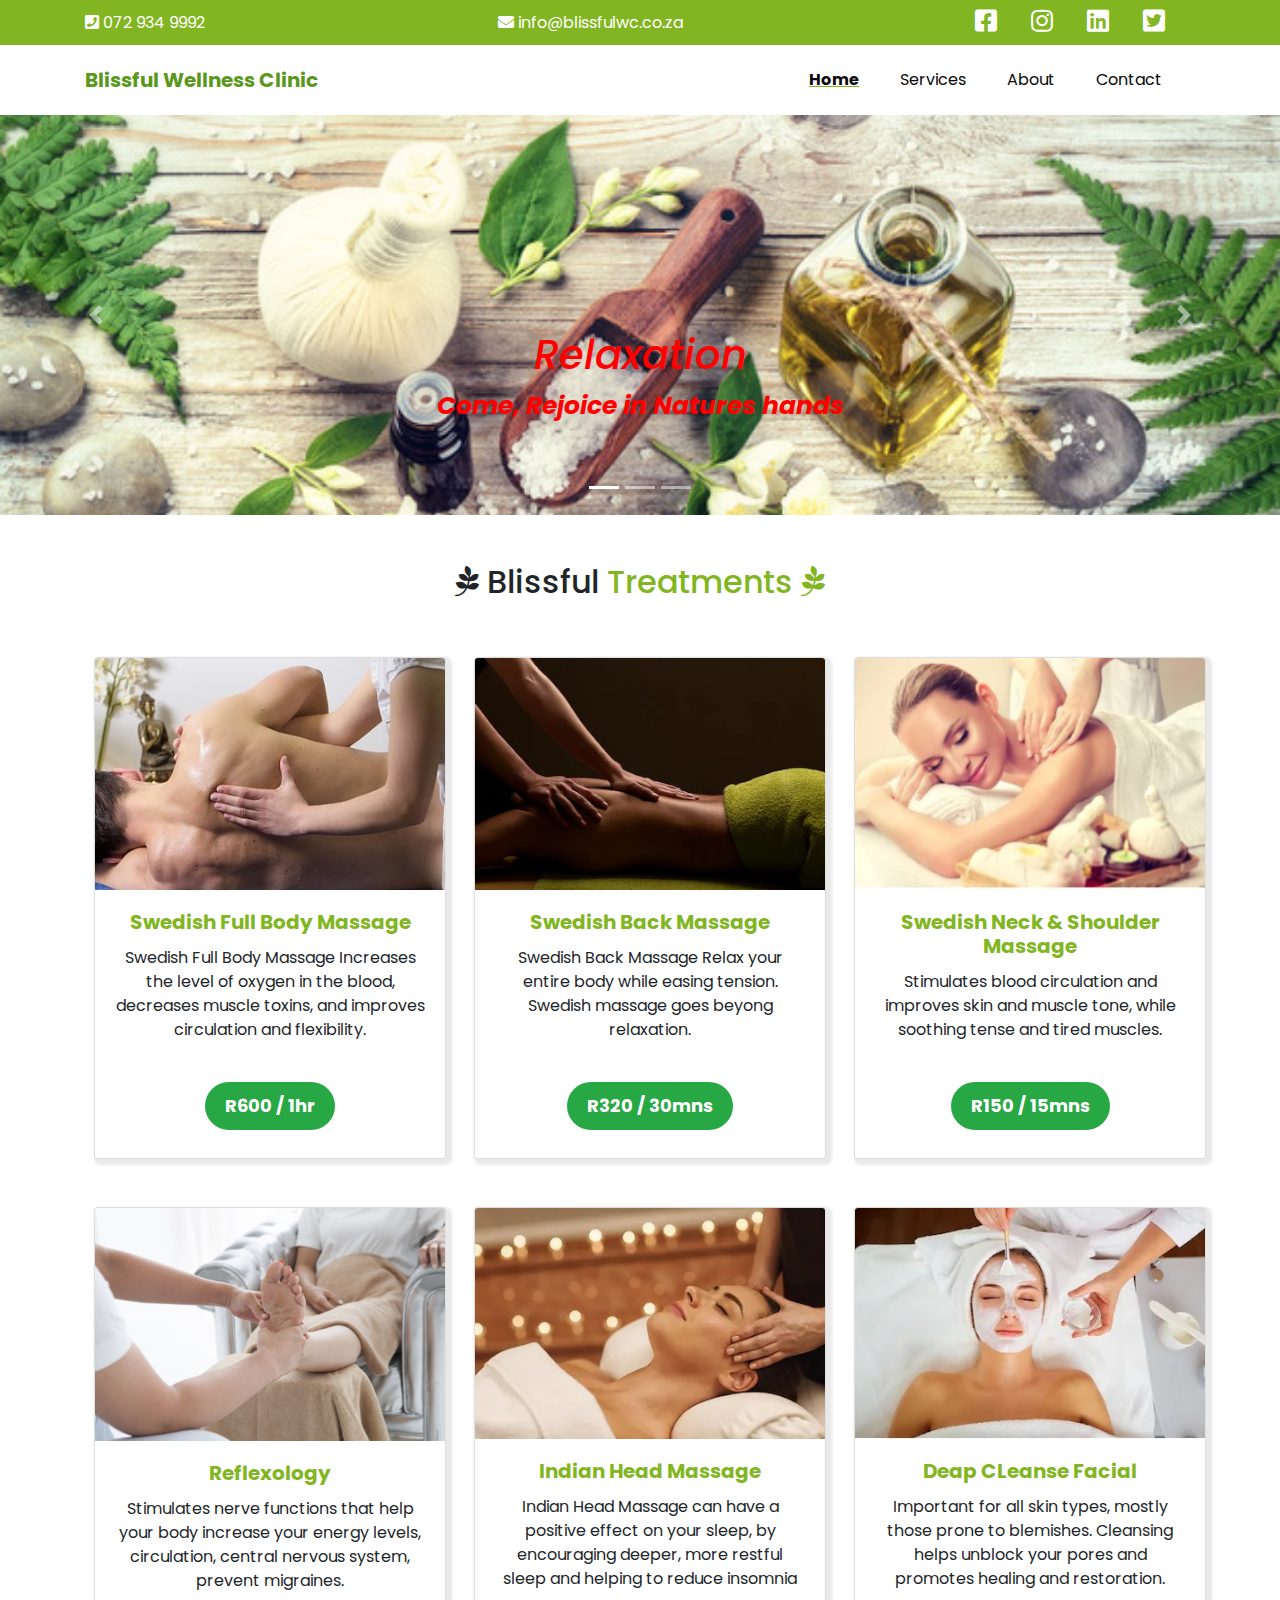
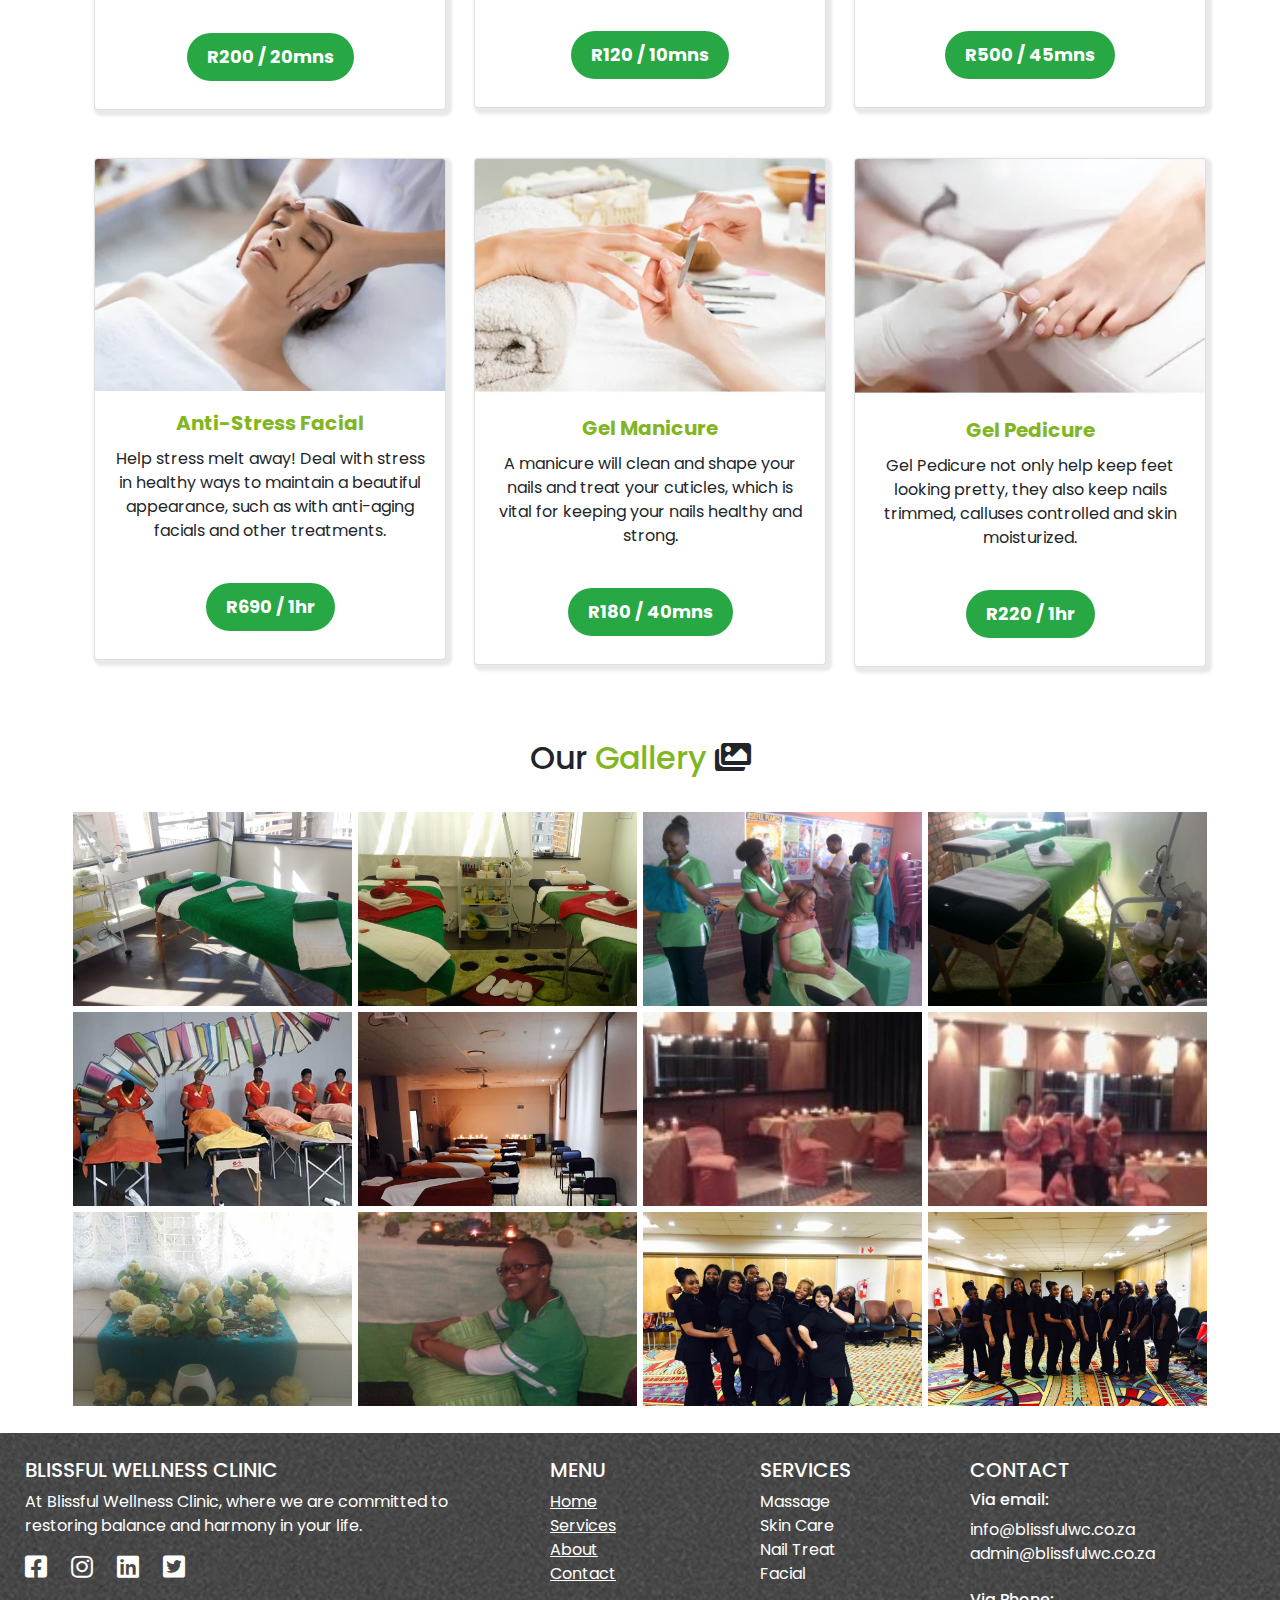
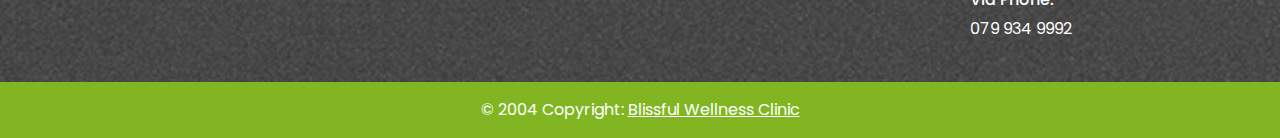
==== index.html @ 954050c9 "first commit" ====
<!doctype html>
<html lang="en">

<head>
    <meta charset="utf-8">
    <meta name="viewport" content="width=device-width, initial-scale=1, shrink-to-fit=no">
    <title>Blissful Wellness Clinic</title>

    <!-- Bootstrap core CSS -->
    <link href="css/bootstrap.min.css" rel="stylesheet">
    <link href="https://fonts.googleapis.com/css?family=Poppins" rel="stylesheet">
    <link rel="stylesheet" href="https://use.fontawesome.com/releases/v5.8.1/css/all.css">
    <link rel="stylesheet" href="/css/style.css">
</head>

<body>
    <div class="navbar navbar-expand-md top-navbar">
        <div class="container">
            <span><i class="fas fa-phone-square"></i> 072 934 9992</span>
            <span class="mx-auto"><i class="fas fa-envelope"></i> info@blissfulwc.co.za</span>
            <div class="top-nav">
                <span><a href="https://www.facebook.com/nomfundo.macuphe" target="_blank"><i
                            class="fab fa-facebook-square icon-large"></i></a></span>
                <span><a href="https://www.instagram.com/blissful_wellness_clinic/" target="_blank"><i
                            class="fab fa-instagram"></i></a></span>
                <span><a href="https://www.linkedin.com/in/nomfundo-macuphe-20117246/" target="_blank"><i
                            class="fab fa-linkedin"></i></a></span>
                <span><a href=""><i class="fab fa-twitter-square" target="_blank"></a></i></span>
            </div>
        </div>
    </div>
    <nav class="navbar navbar-expand-md">

        <div class="container">
            <a class="navbar-brand" href="index.html">Blissful Wellness Clinic</a>
            <button class="navbar-toggler" type="button" data-toggle="collapse" data-target="#navbar"
                aria-controls="navbarsExampleDefault" aria-expanded="false" aria-label="Toggle navigation">
                <span class="navbar-toggler-icon"></span>
            </button>

            <div class="collapse navbar-collapse" id="navbar">
                <ul class="navbar-nav ml-auto">
                    <li class="nav-item active">
                        <a class="nav-link" href="index.html">Home <span class="sr-only">(current)</span></a>
                    </li>
                    <li class="nav-item">
                        <a class="nav-link" href="services.html">Services</a>
                    </li>
                    <li class="nav-item">
                        <a class="nav-link" href="/about.html">About</a>
                    </li>
                    <li class="nav-item">
                        <a class="nav-link" href="contact.html">Contact</a>
                    </li>
                </ul>
            </div>
        </div>
    </nav>

    <!-- Slide Images -->
    <div class="carousel slide" id="carouselSlide" data-ride="carousel">
        <!-- Indicators -->
        <ul class="carousel-indicators">
            <li data-target="#carouselSlide" data-slide-to="0" class="active"></li>
            <li data-target="#carouselSlide" data-slide-to="1"></li>
            <li data-target="#carouselSlide" data-slide-to="2"></li>
        </ul>
        <div class="carousel-inner">
            <div class="carousel-item active">
                <img class="d-block w-100" src="img/slide/with-salt.jpg" alt="">
                <div class="carousel-caption">
                    <h1>Relaxation</h1>
                    <p>Come, Rejoice in Natures hands</p>
                </div>
            </div>
            <div class="carousel-item">
                <img class="d-block w-100" src="img/slide/candles.jpg" alt="">
                <div class="carousel-caption">
                    <h1>Relaxation</h1>
                    <p>Come, Rejoice in Natures hands</p>
                </div>
            </div>
            <div class="carousel-item">
                <img class="d-block w-100" src="img/slide/products.jpg" alt="">
                <div class="carousel-caption">
                    <h1>Relaxation</h1>
                    <p>Come, Rejoice in Natures hands</p>
                </div>
            </div>
            <div class="carousel-item">
                <img class="d-block w-100" src="img/slide/green-candles.jpg" alt="">
                <div class="carousel-caption">
                    <h1>Relaxation</h1>
                    <p>Come, Rejoice in Natures hands</p>
                </div>
            </div>
            <a class="carousel-control-prev" href="#carouselSlide" role="button" data-slide="prev">
                <span class="carousel-control-prev-icon" aria-hidden="true"></span>
                <span class="sr-only">Previous</span>
            </a>
            <a class="carousel-control-next" href="#carouselSlide" role="button" data-slide="next">
                <span class="carousel-control-next-icon" aria-hidden="true"></span>
                <span class="sr-only">Next</span>
            </a>
        </div>
    </div>

    <!-- Treatments Section -->
    <section id="services-section" class="treatments py-5">
        <div class="container">
            <div class="row">
                <div class="col-md-12 text-center">
                    <h2><i class="fab fa-pagelines"></i> Blissful <span class="treats-span">Treatments <i
                                class="fab fa-pagelines"></i></span></h2>
                    <br>
                </div>
                <div class="col-md-4 p-4">
                    <div class="card" style="width: 22rem;">
                        <img class="card-img-top" src="img/full-body.jpg" alt="Card image cap">
                        <div class="card-body">
                            <h5 class="card-title font-weight-bold text-center">Swedish Full Body Massage</h5>
                            <p class="card-text text-center">Swedish Full Body Massage Increases the level of oxygen in
                                the blood, decreases
                                muscle toxins, and improves circulation and flexibility.</p>
                            </br>
                            <div class="text-center">
                                <h4><span class="badge badge-pill badge-success">R600 / 1hr</span></h4>
                            </div>
                        </div>
                    </div>
                </div>
                <div class="col-md-4 p-4">
                    <div class="card" style="width: 22rem;">
                        <img class="card-img-top" src="img/back-massage.jpg" alt="Card image cap">
                        <div class="card-body">
                            <h5 class="card-title font-weight-bold text-center">Swedish Back Massage</h5>
                            <p class="card-text text-center">Swedish Back Massage Relax your entire body while easing
                                tension. Swedish
                                massage goes beyong relaxation.</p>
                            </br>
                            <div class="text-center">
                                <h4><span class="badge badge-pill badge-success">R320 / 30mns</span></h4>
                            </div>
                        </div>
                    </div>
                </div>
                <div class="col-md-4 p-4">
                    <div class="card" style="width: 22rem;">
                        <img class="card-img-top" src="img/neck&shoulder.jpg" alt="Card image cap">
                        <div class="card-body">
                            <h5 class="card-title font-weight-bold text-center">Swedish Neck & Shoulder Massage</h5>
                            <p class="card-text text-center">Stimulates blood circulation and improves skin and muscle
                                tone, while soothing tense and tired muscles.
                            </p>
                            </br>
                            <div class="text-center">
                                <h4><span class="badge badge-pill badge-success">R150 / 15mns</span></h4>
                            </div>
                        </div>
                    </div>
                </div>
            </div>
            <div class="row">
                <div class="col-md-4 p-4">
                    <div class="card" style="width: 22rem;">
                        <img class="card-img-top" src="img/reflexology.jpg" alt="Card image cap">
                        <div class="card-body">
                            <h5 class="card-title font-weight-bold text-center">Reflexology</h5>
                            <p class="card-text text-center">Stimulates nerve functions that help your body increase
                                your
                                energy levels, circulation, central nervous system, prevent migraines.
                            </p>
                            </br>
                            <div class="text-center">
                                <h4><span class="badge badge-pill badge-success">R200 / 20mns</span></h4>
                            </div>
                        </div>
                    </div>
                </div>
                <div class="col-md-4 p-4">
                    <div class="card" style="width: 22rem;">
                        <img class="card-img-top" src="img/head-massage.jpg" alt="Card image cap">
                        <div class="card-body">
                            <h5 class="card-title font-weight-bold text-center">Indian Head Massage</h5>
                            <p class="card-text text-center">Indian Head Massage can have a positive effect on your
                                sleep, by encouraging
                                deeper, more restful sleep and helping to reduce insomnia
                            </p>
                            </br>
                            <div class="text-center">
                                <h4><span class="badge badge-pill badge-success">R120 / 10mns</span></h4>
                            </div>
                        </div>
                    </div>
                </div>
                <div class="col-md-4 p-4">
                    <div class="card" style="width: 22rem;">
                        <img class="card-img-top" src="img/facial.jpg" alt="Card image cap">
                        <div class="card-body">
                            <h5 class="card-title font-weight-bold text-center">Deap CLeanse Facial</h5>
                            <p class="card-text text-center">Important for all skin types,
                                mostly those prone to blemishes. Cleansing helps unblock
                                your pores and promotes healing and restoration.
                            </p>
                            </br>
                            <div class="text-center">
                                <h4><span class="badge badge-pill badge-success">R500 / 45mns</span></h4>
                            </div>
                        </div>
                    </div>
                </div>
            </div>
            <div class="row">
                <div class="col-md-4 p-4">
                    <div class="card" style="width: 22rem;">
                        <img class="card-img-top" src="img/anti-stress.jpg" alt="Card image cap">
                        <div class="card-body">
                            <h5 class="card-title font-weight-bold text-center">Anti-Stress Facial</h5>
                            <p class="card-text text-center">Help stress melt away! Deal with stress in healthy ways to
                                maintain a beautiful appearance, such as with anti-aging facials and other treatments.
                            </p>
                            </br>
                            <div class="text-center">
                                <h4><span class="badge badge-pill badge-success">R690 / 1hr</span></h4>
                            </div>
                        </div>
                    </div>
                </div>
                <div class="col-md-4 p-4">
                    <div class="card" style="width: 22rem;">
                        <img class="card-img-top" src="img/manicure.jpg" alt="Card image cap">
                        <div class="card-body">
                            <h5 class="card-title font-weight-bold text-center">Gel Manicure</h5>
                            <p class="card-text text-center">A manicure will clean and shape your nails and treat your
                                cuticles, which is vital for keeping your nails healthy and strong.
                            </p>
                            </br>
                            <div class="text-center">
                                <h4><span class="badge badge-pill badge-success">R180 / 40mns</span></h4>
                            </div>
                        </div>
                    </div>
                </div>
                <div class="col-md-4 p-4">
                    <div class="card" style="width: 22rem;">
                        <img class="card-img-top" src="img/pedicure.jpg" alt="Card image cap">
                        <div class="card-body">
                            <h5 class="card-title font-weight-bold text-center">Gel Pedicure</h5>
                            <p class="card-text text-center">Gel Pedicure not only help keep feet looking pretty, they
                                also keep
                                nails trimmed, calluses controlled and skin moisturized.
                            </p>
                            </br>
                            <div class="text-center">
                                <h4><span class="badge badge-pill badge-success">R220 / 1hr</span></h4>
                            </div>
                        </div>
                    </div>
                </div>
            </div>
        </div>
        </div>
    </section>

    <!-- Gallery Section -->
    <section id="galery-section" class="treatments">
        <div class="container">
            <div class="row tiles">
                <div class="col-md-12 text-center">
                    <h2> Our <span class="treats-span">Gallery</span> <i class="fas fa-images"></i></span></h2>
                    <br>
                </div>
                <div class="image-block col-sm-3"
                    style="background: url(/img/gallery/bliss5.jpeg) no-repeat center top;background-size:cover;">
                    <p> Nature green </p>
                </div>
                <div class="image-block col-sm-3"
                    style="background: url(/img/gallery/bliss8.jpeg) no-repeat center top;background-size:cover;">
                    <p> Our Massage Clinic </p>
                </div>
                <div class="image-block col-sm-3"
                    style="background: url(/img/gallery/bliss12.jpeg) no-repeat center top;background-size:cover;">
                    <p> Therapist at work </p>
                </div>
                <div class="image-block col-sm-3"
                    style="background: url(/img/gallery/bliss14.jpeg) no-repeat center top;background-size:cover;">
                    <p> Come and Rejuvenate </p>
                </div>
            </div>
            <div class="row">
                <div class="image-block col-sm-3"
                    style="background: url(/img/gallery/bliss13.jpeg) no-repeat center top;background-size:cover;">
                    <p> Our professionals at work </p>
                </div>
                <div class="image-block col-sm-3"
                    style="background: url(/img/gallery/bliss19.jpeg) no-repeat center top;background-size:cover;">
                    <p> Our beautiful studio </p>
                </div>
                <div class="image-block col-sm-3"
                    style="background: url(/img/gallery/bliss3.jpg) no-repeat center top;background-size:cover;">
                    <p> Our amazing decors </p>
                </div>
                <div class="image-block col-sm-3"
                    style="background: url(/img/gallery/bliss4.jpg) no-repeat center top;background-size:cover;">
                    <p> Our professionals </p>
                </div>
            </div>
            <div class="row">
                <div class="image-block col-sm-3"
                    style="background: url(/img/gallery/bliss15.jpeg) no-repeat center top;background-size:cover;">
                    <p> Our beautiful decors </p>
                </div>
                <div class="image-block col-sm-3"
                    style="background: url(/img/gallery/bliss11.jpeg) no-repeat center top;background-size:cover;">
                    <p> The boss lady </p>
                </div>
                <div class="image-block col-sm-3"
                    style="background: url(/img/gallery/bliss17.jpeg) no-repeat center top;background-size:cover;">
                    <p> Our amazing therapists </p>
                </div>
                <div class="image-block col-sm-3"
                    style="background: url(/img/gallery/bliss18.jpeg) no-repeat center top;background-size:cover;">
                    <p> Our team </p>
                </div>
            </div>
        </div>
    </section>

    <!-- Footer -->
    <footer class="page-footer font-small blue pt-4">

        <!-- Footer Links -->
        <div class="container-fluid text-center text-md-left">

            <!-- Grid row -->
            <div class="row">

                <!-- Grid column -->
                <div class="col-md-5 mt-md-0 mt-3">

                    <!-- Content -->
                    <h5 class="text-uppercase">Blissful Wellness Clinic</h5>
                    <p>At Blissful Wellness Clinic, where we are committed to restoring balance and harmony in your
                        life.</p>
                    <div class="top-nav">
                        <span><a href="https://www.facebook.com/nomfundo.macuphe" target="_blank"><i
                                    class="fab fa-facebook-square icon-large"></i></a></span>
                        <span><a href="https://www.instagram.com/blissful_wellness_clinic/" target="_blank"><i
                                    class="fab fa-instagram"></i></a></span>
                        <span><a href="https://www.linkedin.com/in/nomfundo-macuphe-20117246/" target="_blank"><i
                                    class="fab fa-linkedin"></i></a></span>
                        <span><a href=""><i class="fab fa-twitter-square" target="_blank"></i></a></span>
                    </div>
                </div>
                <!-- Grid column -->

                <hr class="clearfix w-100 d-md-none pb-3">

                <!-- Grid column -->
                <div class="col-md-2 mb-md-0 mb-3 menu">

                    <!-- Links -->
                    <h5 class="text-uppercase menu">Menu</h5>

                    <ul class="list-unstyled">
                        <li>
                            <a href="index.html">Home</a>
                        </li>
                        <li>
                            <a href="services.html">Services</a>
                        </li>
                        <li>
                            <a href="about.html">About</a>
                        </li>
                        <li>
                            <a href="contact.html">Contact</a>
                        </li>
                    </ul>

                </div>
                <!-- Grid column -->

                <!-- Grid column -->
                <div class="col-md-2 mb-md-0 mb-3">

                    <!-- Links -->
                    <h5 class="text-uppercase">Services</h5>

                    <ul class="list-unstyled">
                        <li>
                            <span href="#!">Massage</span>
                        </li>
                        <li>
                            <span href="#!">Skin Care</span>
                        </li>
                        <li>
                            <span href="#!">Nail Treat</span>
                        </li>
                        <li>
                            <span href="#!">Facial</span>
                        </li>
                    </ul>

                </div>
                <!-- Grid column -->
                <div class="col-md-3 mb-md-0 mb-3">

                    <!-- Links -->
                    <h5 class="text-uppercase">Contact</h5>

                    <ul class="list-unstyled">
                        <li>
                            <h6>Via email:</h6>
                            <span>info@blissfulwc.co.za</span>
                            <span>admin@blissfulwc.co.za</span>
                        </li>
                        <br>
                        <li>
                            <h6>Via Phone:</h6>
                            <span>079 934 9992</span>
                        </li>
                    </ul>

                </div>

            </div>
            <!-- Grid row -->

        </div>
        <!-- Footer Links -->

        <!-- Copyright -->
        <div class="footer-copyright text-center py-3">© 2004 Copyright:
            <a href="http://blissfulwc.co.za"> Blissful Wellness Clinic</a>
        </div>
        <!-- Copyright -->

    </footer>
    <!-- Footer -->

    <script src="https://code.jquery.com/jquery-3.3.1.slim.min.js"></script>
    <script src="js/bootstrap.min.js"></script>
</body>

</html>
---- css/style.css ----
body {
  font-family: "Poppins", sans-serif;
}

.navbar-nav .nav-item a:active {
  color: #59981a;
}

.navbar-nav li {
  padding: 0 25px 0 0;
}

.navbar-nav li a {
  color: rgb(9, 8, 8) !important;
  padding: 15px;
}

.navbar-nav li a:hover, .active {
  color: #81b622 !important;
  font-weight: bold;
  text-decoration: underline;
}

.navbar-brand {
  color: #59981a !important;
  font-weight: bolder !important;
}

.navbar-brand:hover {
  color: #3d550c;
}

.top-navbar {
  background: #81b622 !important;
  color: #fff;
  min-height: 33px !important;
}

.top-navbar .top-nav span {
  padding: 0 30px 0 0;
}

.top-navbar .top-nav span a .fab {
  color: #fff;
}

.navbar-nav li a .active,
.galery-section h2 {
  color: #3d550c;
}

/* Carousel Slide */
.carousel .carousel-inner {
  height: 400px !important;
}

.carousel .carousel-inner .carousel-caption {
  bottom: 150px !important; 
  color: #ff0000;
  font-size: 25px;
  font-weight: bold;
  font-style: oblique;
}

/* Treatments Section */
.treats-span,
.card-title {
  color: #81b622;
  padding: 0;
}

.treatments .card {
  box-shadow: 3px 3px 3px 3px #e9e9e9;
}

.treatments .badge {
  border: 0;
  padding: 15px 20px 15px 20px;
}

/* Gallery */
.image-block {
  border: 3px solid white;
  background-color: black;
  padding: 0px;
  margin: 0px;
  height: 200px;
  text-align: center;
  vertical-align: bottom;
}
.image-block > p {
  width: 100%;
  height: 100%;
  font-weight: normal;
  font-size: 19px;
  padding-top: 150px;
  background-color: rgba(3, 3, 3, 0);
  color: rgba(6, 6, 6, 0);
}
.image-block:hover > p {
  background-color: rgba(3, 3, 3, 0.5);
  color: white;
}

/* Footer */

footer .container-fluid {
  color: #fff;
  background: url("/img/background.jpg") no-repeat center center/cover;
  opacity: 0.8;
  padding: 25px;
}

footer .container-fluid a {
  color: #fff;
}

footer .footer-copyright {
  background-color: #81b622;
  color: #fff;
}

footer .footer-copyright a {
  color: #fff;
  text-decoration: underline;
}
.top-nav .fab {
  font-size: 25px;
}

footer .top-nav .fab {
  padding: 0 20px 0 0;
}

footer .menu ul li a {
  text-decoration: underline;
}

/* Contact US */
section#contact .container-fluid,
section#about .container-fluid,
section#services .container-fluid {
  color: #fff;
  background: url("/img/pages/branch-conifer-green-40896.jpg") no-repeat center
    center/cover;
  opacity: 0.8;
  padding: 25px;
  height: 200px;
}

section#contact .container.contact-details {
  padding-top: 65px;
}

section#contact .container.contact-details span {
  padding: 45px 45px 45px 45px;
}

/* About */
section#about .services-offer img {
  padding: 12px;
  width: 80%;
  height: 80%;
  border-radius: 100%;
}

span.spans {
  color: #3d550c;
}

section.why-blissful .jumbotron {
  background: url(/img/background.jpg) no-repeat center center/cover;
  color: #fff;
  opacity: 0.8;
}

section.our-team .jumbotron {
  /* background:#B2D2A4; */
  /* color: #fff; */
  height: 450px;
}
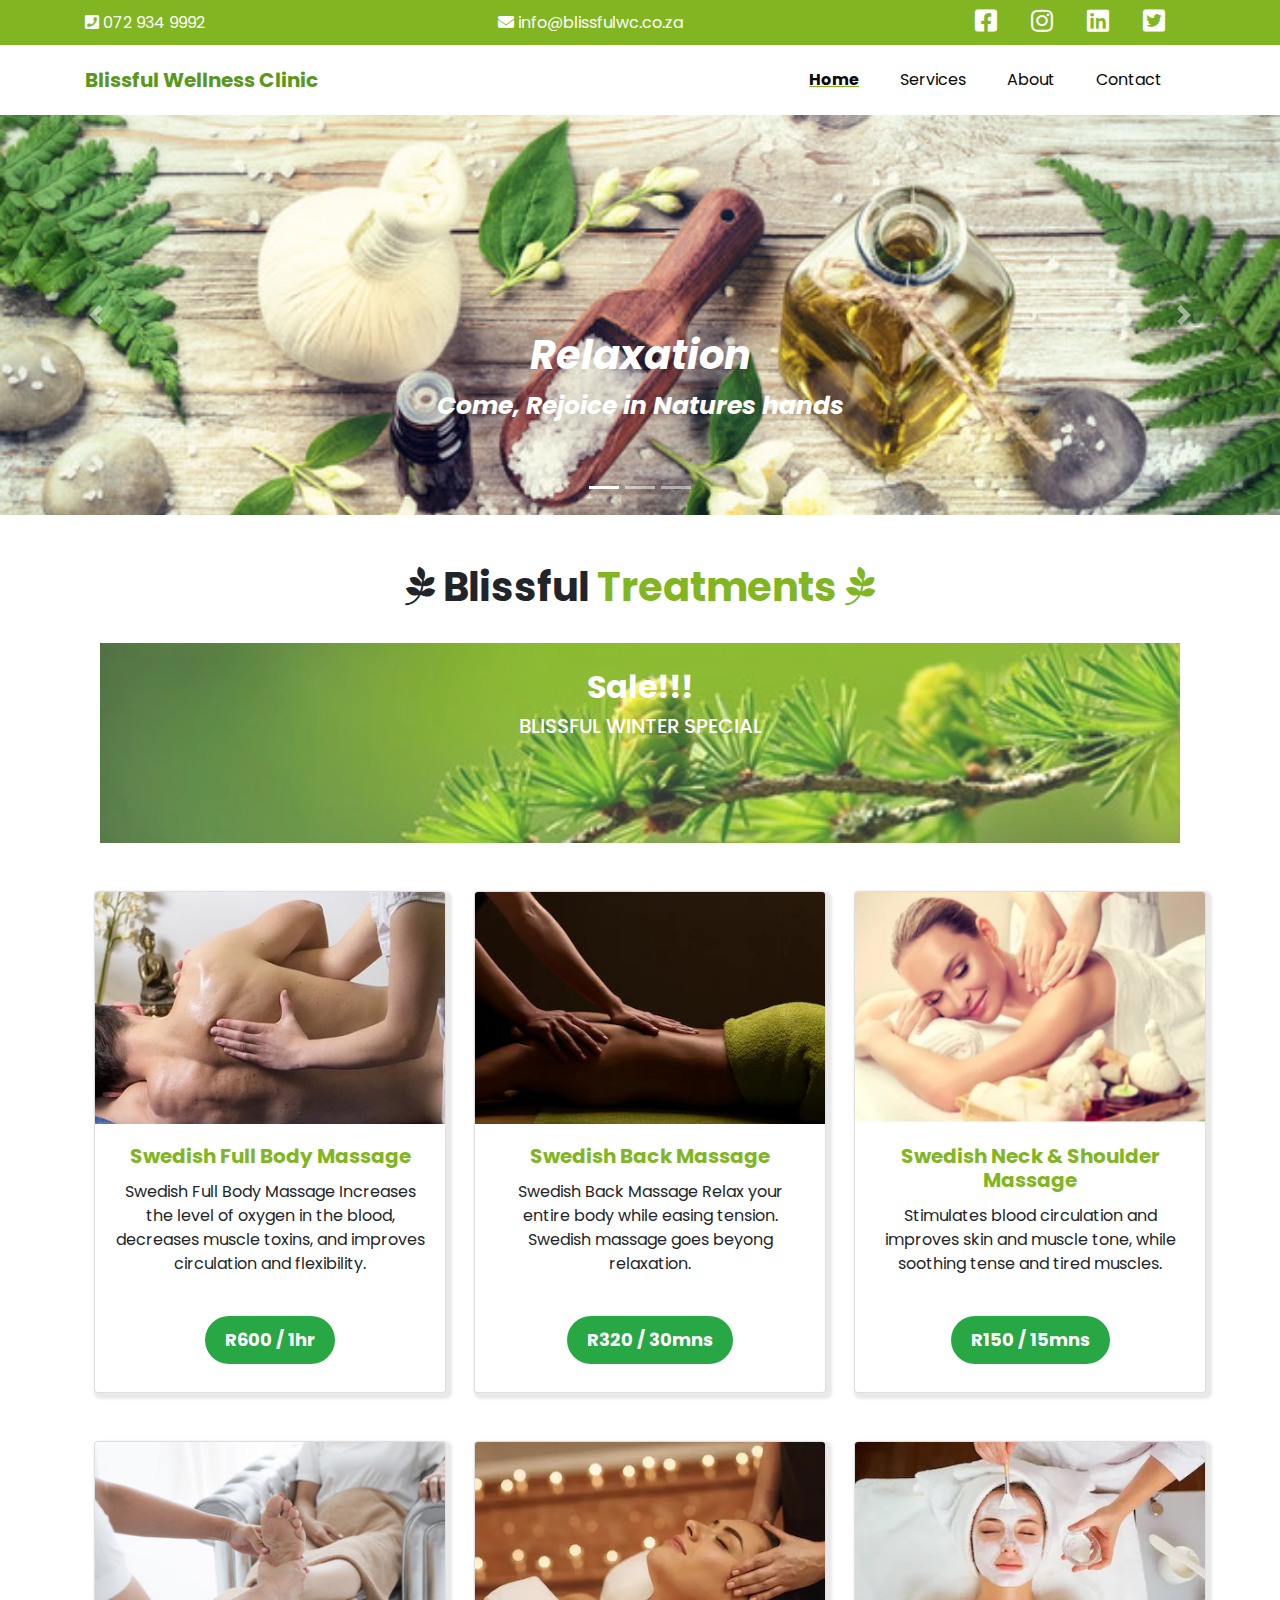
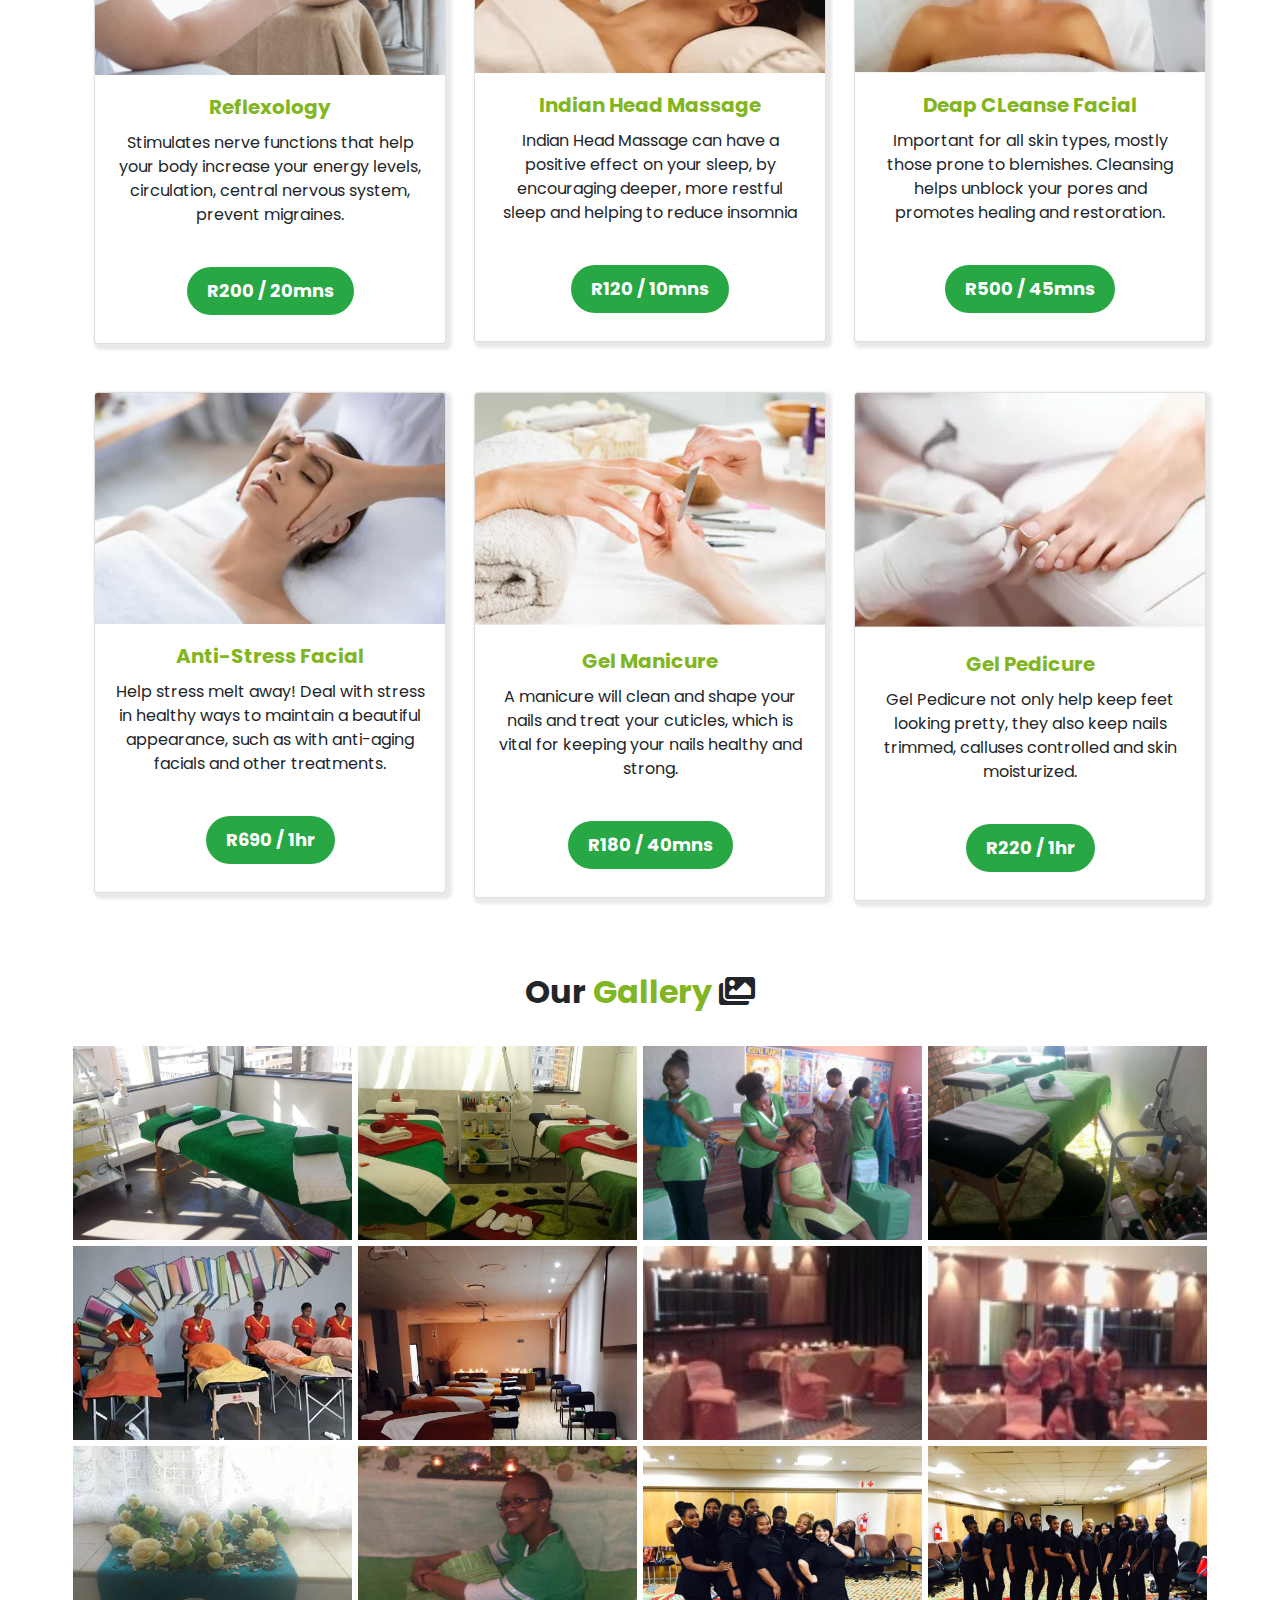
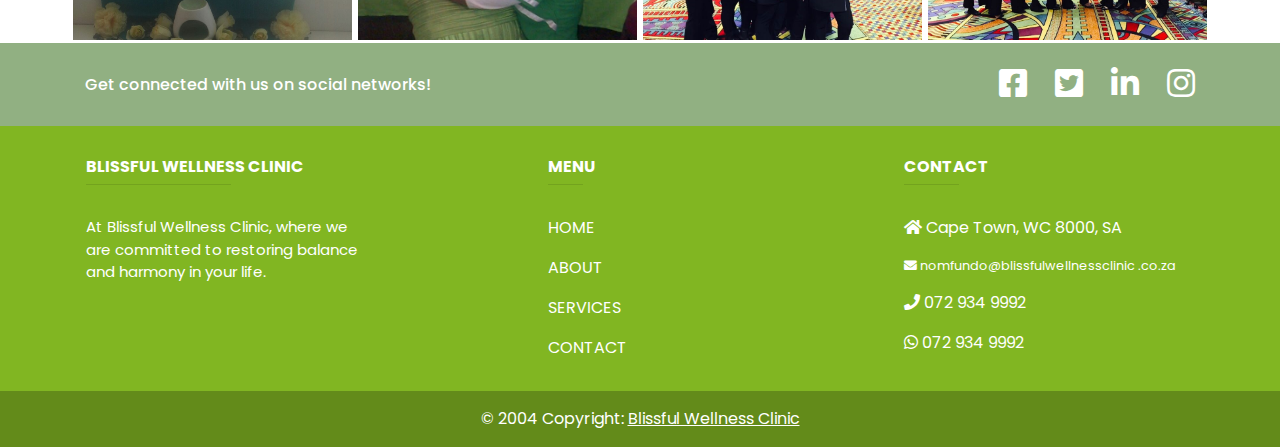
==== commit 63f1dacf: "several updates" ====
--- a/index.html
+++ b/index.html
@@ -110,9 +110,17 @@
         <div class="container">
             <div class="row">
                 <div class="col-md-12 text-center">
-                    <h2><i class="fab fa-pagelines"></i> Blissful <span class="treats-span">Treatments <i
-                                class="fab fa-pagelines"></i></span></h2>
+                    <h1><i class="fab fa-pagelines"></i> Blissful <span class="treats-span">Treatments <i
+                                class="fab fa-pagelines"></i></span></h1>
                     <br>
+                    <div class="col-md-12">
+                        <div class="container-fluid">
+                            <div class="container">
+                                <h2 class="red-text">Sale!!!</23>
+                                <h5>BLISSFUL WINTER SPECIAL</h5>
+                            </div>
+                        </div><br>
+                </div>
                 </div>
                 <div class="col-md-4 p-4">
                     <div class="card" style="width: 22rem;">
@@ -326,19 +334,124 @@
         </div>
     </section>
 
-    <!-- Footer -->
-    <footer class="page-footer font-small blue pt-4">
-
+    <footer class="page-footer font-small">
+
+        <div style="background-color: #91b082; color:#fff ;">
+          <div class="container">
+      
+            <!-- Grid row-->
+            <div class="row py-4 d-flex align-items-center">
+      
+              <!-- Grid column -->
+              <div class="col-md-6 col-lg-5 text-center text-md-left  mb-md-0">
+                <h6 class="mb-0">Get connected with us on social networks!</h6>
+              </div>
+              <!-- Grid column -->
+      
+              <!-- Grid column -->
+              <div class="col-md-6 col-lg-7 text-center text-md-right">
+      
+                <!-- Facebook -->
+                <a href="https://www.facebook.com/nomfundo.macuphe" class="fb-ic">
+                    <i class="fab fa-facebook-square white-text mr-4 fa-2x" style="color: #fff;"> </i>
+                </a>
+                <!-- Twitter -->
+                <a href="#" class="tw-ic">
+                  <i class="fab fa-twitter-square white-text mr-4 fa-2x" style="color: #fff;"> </i>
+                </a>
+                <!--Linkedin -->
+                <a href="https://www.linkedin.com/in/nomfundo-macuphe-20117246/" class="li-ic">
+                  <i class="fab fa-linkedin-in white-text mr-4 fa-2x" style="color: #fff;"> </i>
+                </a>
+                <!--Instagram-->
+                <a href="https://www.instagram.com/blissful_wellness_clinic" class="ins-ic">
+                  <i class="fab fa-instagram white-text fa-2x" style="color: #fff;"> </i>
+                </a>
+      
+              </div>
+              <!-- Grid column -->
+      
+            </div>
+            <!-- Grid row-->
+      
+          </div>
+        </div>
+      
         <!-- Footer Links -->
         <div class="container-fluid text-center text-md-left">
-
-            <!-- Grid row -->
+      
+          <!-- Grid row -->
+          <div class="row mt-3">
+      
+            <!-- Grid column -->
+            <div class="col-md-3 col-lg-4 col-xl-3 mx-auto ">
+      
+              <!-- Content -->
+              <h6 class="text-uppercase font-weight-bold">Blissful Wellness Clinic</h6>
+              <hr class="deep-purple accent-2 mb-4 mt-0 d-inline-block mx-auto" style="width: 145px;">
+              <p style="font-size: 15px;">At Blissful Wellness Clinic, where we are committed to restoring balance and harmony in your
+                life.</p>
+      
+            </div>
+            <div class="col-md-3 col-lg-2 col-xl-2 mx-auto" id="menu">
+      
+              <!-- Links -->
+              <h6 class="text-uppercase font-weight-bold">Menu</h6>
+              <hr class="deep-purple accent-2 mb-4 mt-0 d-inline-block mx-auto" style="width: 35px;">
+              <p>
+                <a href="index.html">HOME</a>
+              </p>
+              <p>
+                <a href="about.html">ABOUT</a>
+              </p>
+              <p>
+                <a href="services.html">SERVICES</a>
+              </p>
+              <p>
+                <a href="contact.html">CONTACT</a>
+              </p>
+      
+            </div>
+            <!-- Grid column -->
+      
+            <!-- Grid column -->
+            <div class="col-md-6 col-lg-3 col-xl-3 mx-auto mb-md-0 ">
+      
+              <!-- Links -->
+              <h6 class="text-uppercase font-weight-bold">Contact</h6>
+              <hr class="deep-purple accent-2 mb-4 mt-0 d-inline-block mx-auto" style="width: 55px;">
+              <p>
+                <i class="fa fa-home fa-md"></i> Cape Town, WC 8000, SA</p>
+              <p class="small">
+                <i class="fa fa-envelope fa-md"></i> nomfundo@blissfulwellnessclinic
+                .co.za</p>
+              <p>
+                <i class="fas fa-phone"></i> 072 934 9992</p>
+              <p>
+                <i class="fab fa-whatsapp fa-md"></i> 072 934 9992 </p>
+      
+            </div>
+            <!-- Grid column -->
+      
+          </div>
+          <!-- Grid row -->
+      
+        </div>
+        <!-- Footer Links -->
+      
+        <!-- Copyright -->
+        <div class="footer-copyright text-center py-3">© 2004 Copyright:
+          <a href="http://blissfulwellnessclinic.co.za/"> Blissful Wellness Clinic</a>
+        </div>
+        <!-- Copyright -->
+      
+      </footer>
+
+    <!-- Footer -->
+    <!-- <footer class="page-footer font-small blue pt-4">
+        <div class="container-fluid text-center text-md-left">
             <div class="row">
-
-                <!-- Grid column -->
-                <div class="col-md-5 mt-md-0 mt-3">
-
-                    <!-- Content -->
+                <div class="col-md-5 mt-md-0 mt-3 social">
                     <h5 class="text-uppercase">Blissful Wellness Clinic</h5>
                     <p>At Blissful Wellness Clinic, where we are committed to restoring balance and harmony in your
                         life.</p>
@@ -352,16 +465,10 @@
                         <span><a href=""><i class="fab fa-twitter-square" target="_blank"></i></a></span>
                     </div>
                 </div>
-                <!-- Grid column -->
 
                 <hr class="clearfix w-100 d-md-none pb-3">
-
-                <!-- Grid column -->
                 <div class="col-md-2 mb-md-0 mb-3 menu">
-
-                    <!-- Links -->
                     <h5 class="text-uppercase menu">Menu</h5>
-
                     <ul class="list-unstyled">
                         <li>
                             <a href="index.html">Home</a>
@@ -378,12 +485,7 @@
                     </ul>
 
                 </div>
-                <!-- Grid column -->
-
-                <!-- Grid column -->
-                <div class="col-md-2 mb-md-0 mb-3">
-
-                    <!-- Links -->
+                <div class="col-md-2 mb-md-0 mb-3 treatments">
                     <h5 class="text-uppercase">Services</h5>
 
                     <ul class="list-unstyled">
@@ -402,10 +504,7 @@
                     </ul>
 
                 </div>
-                <!-- Grid column -->
-                <div class="col-md-3 mb-md-0 mb-3">
-
-                    <!-- Links -->
+                <div class="col-md-3 mb-md-0 mb-3 contact">
                     <h5 class="text-uppercase">Contact</h5>
 
                     <ul class="list-unstyled">
@@ -424,19 +523,12 @@
                 </div>
 
             </div>
-            <!-- Grid row -->
-
-        </div>
-        <!-- Footer Links -->
-
-        <!-- Copyright -->
+        </div>
         <div class="footer-copyright text-center py-3">© 2004 Copyright:
             <a href="http://blissfulwc.co.za"> Blissful Wellness Clinic</a>
         </div>
-        <!-- Copyright -->
-
-    </footer>
-    <!-- Footer -->
+
+    </footer> -->
 
     <script src="https://code.jquery.com/jquery-3.3.1.slim.min.js"></script>
     <script src="js/bootstrap.min.js"></script>
--- a/css/style.css
+++ b/css/style.css
@@ -2,6 +2,12 @@
   font-family: "Poppins", sans-serif;
 }
 
+h2, h3 {
+  font-weight: bolder;
+}
+h1 {
+  font-weight: bold;
+}
 .navbar-nav .nav-item a:active {
   color: #59981a;
 }
@@ -56,7 +62,7 @@
 
 .carousel .carousel-inner .carousel-caption {
   bottom: 150px !important; 
-  color: #ff0000;
+  color: #ffffff;
   font-size: 25px;
   font-weight: bold;
   font-style: oblique;
@@ -106,17 +112,16 @@
 
 footer .container-fluid {
   color: #fff;
-  background: url("/img/background.jpg") no-repeat center center/cover;
-  opacity: 0.8;
-  padding: 25px;
+  background-color: #81b622;
+  padding: 15px;
 }
 
-footer .container-fluid a {
+footer .container-fluid a, #menu a {
   color: #fff;
 }
 
 footer .footer-copyright {
-  background-color: #81b622;
+  background-color: #638b1a;
   color: #fff;
 }
 
@@ -129,7 +134,7 @@
 }
 
 footer .top-nav .fab {
-  padding: 0 20px 0 0;
+  padding: 10px 20px 0 0;
 }
 
 footer .menu ul li a {
@@ -139,7 +144,8 @@
 /* Contact US */
 section#contact .container-fluid,
 section#about .container-fluid,
-section#services .container-fluid {
+section#services .container-fluid,
+section#services-section .container-fluid {
   color: #fff;
   background: url("/img/pages/branch-conifer-green-40896.jpg") no-repeat center
     center/cover;
@@ -175,7 +181,15 @@
 }
 
 section.our-team .jumbotron {
-  /* background:#B2D2A4; */
-  /* color: #fff; */
-  height: 450px;
+  height: 550px;
 }
+
+section.our-team .jumbotron img {
+  margin-top: 25px;
+}
+
+.clients .container span i {
+    padding: 25px 10px 20px 20px;
+    color: #81b622;
+    font-size: 20px;
+}
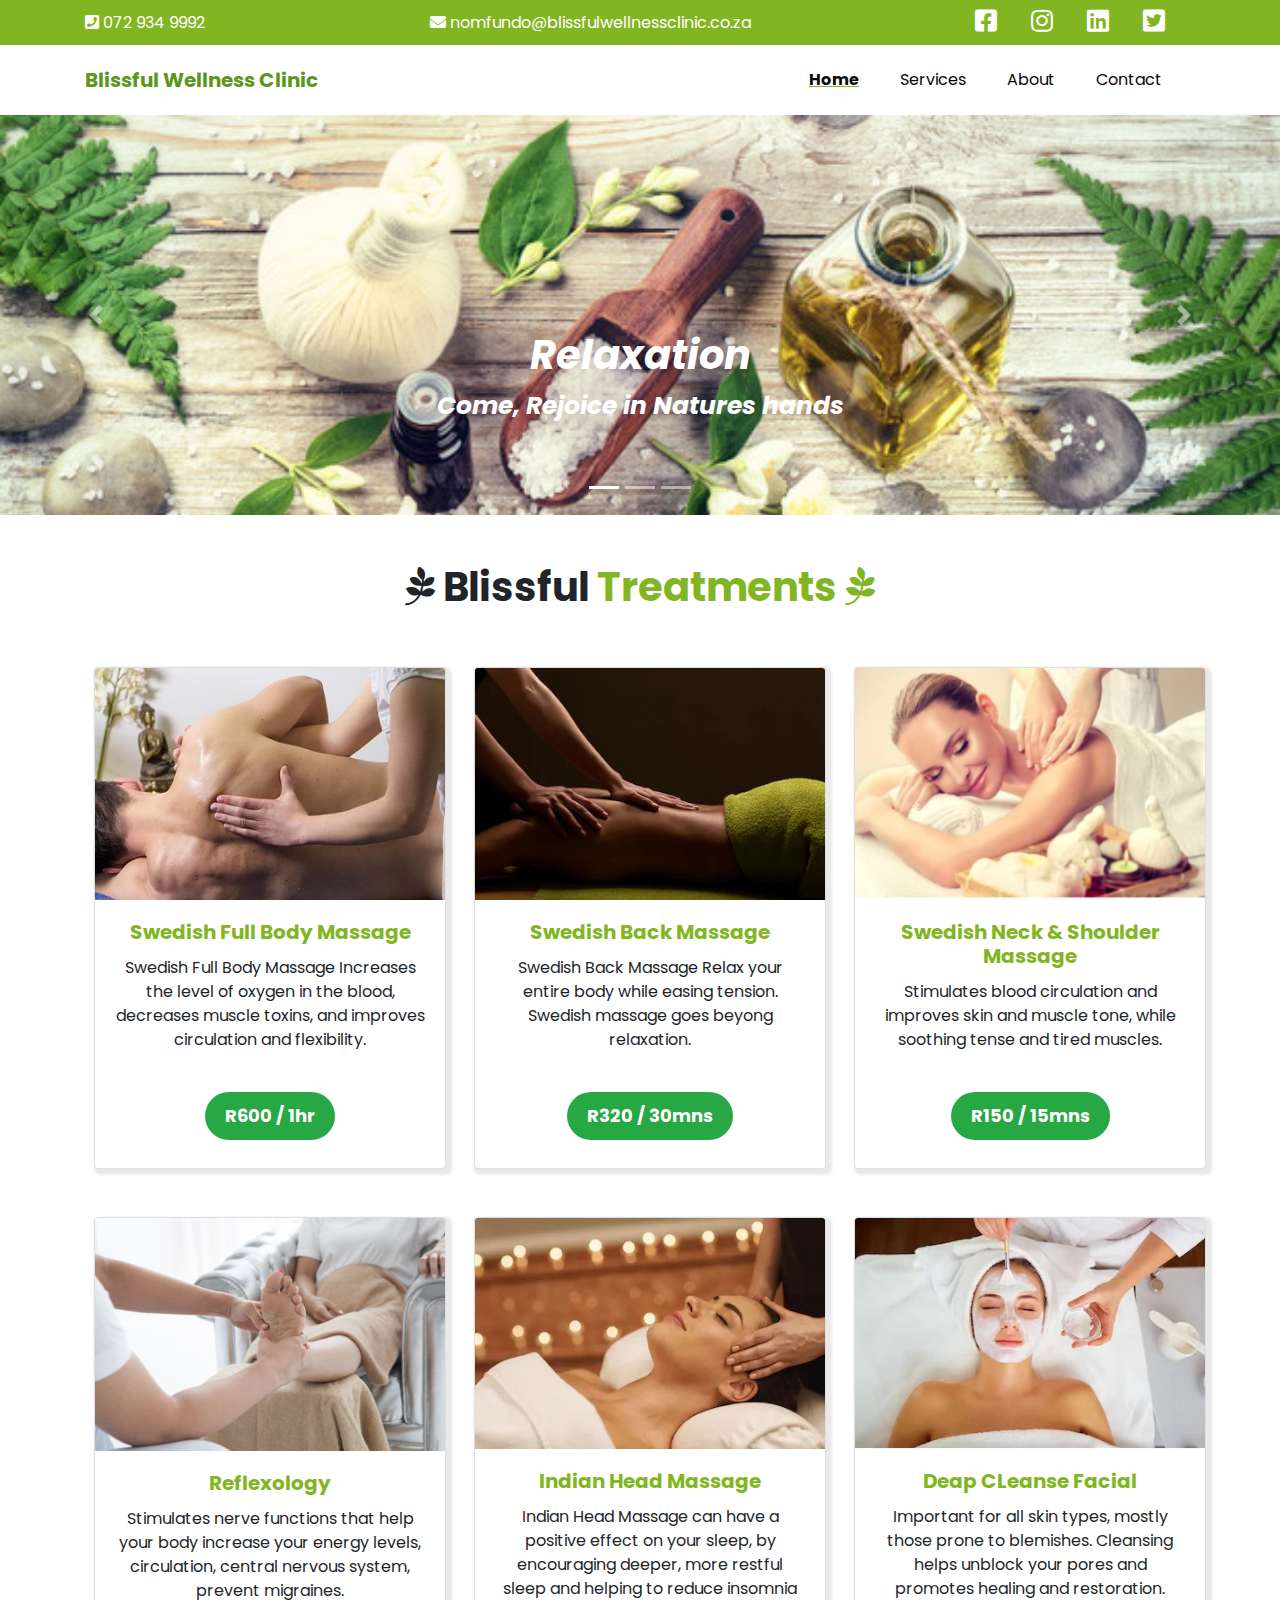
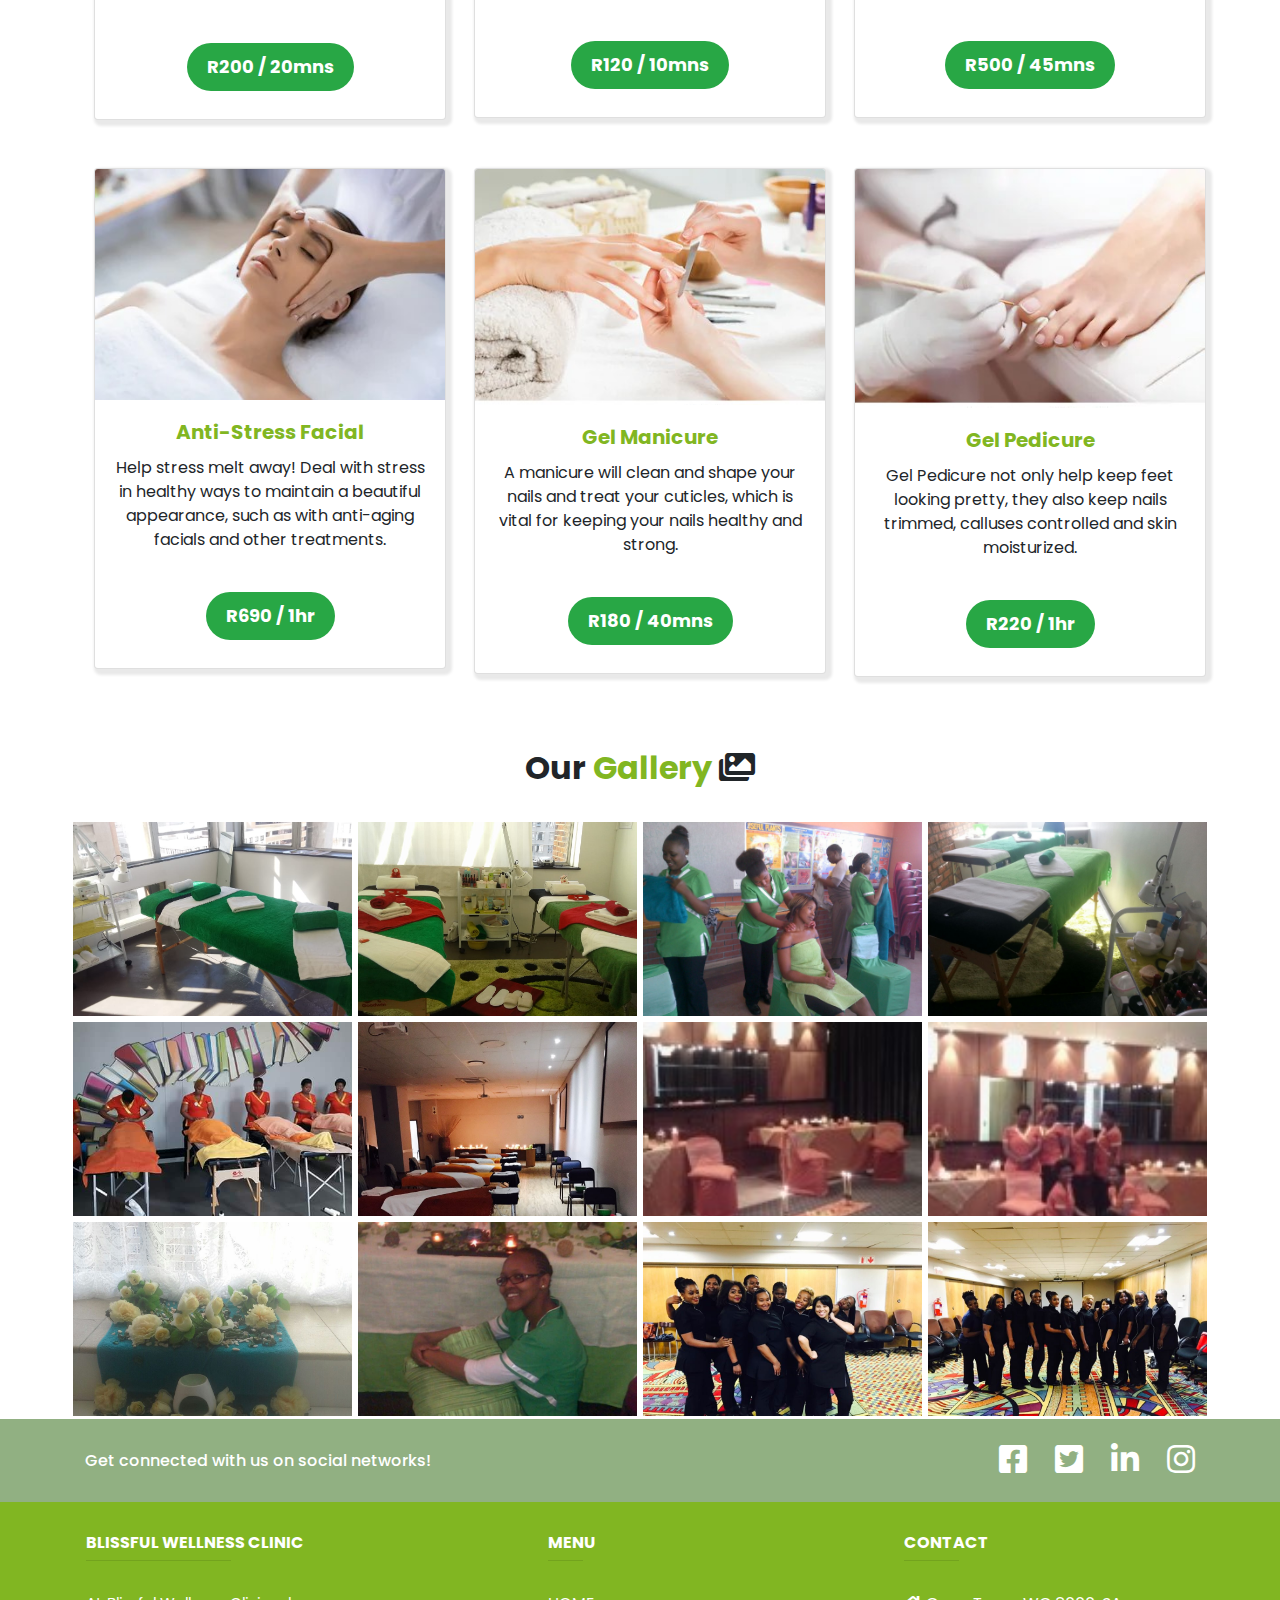
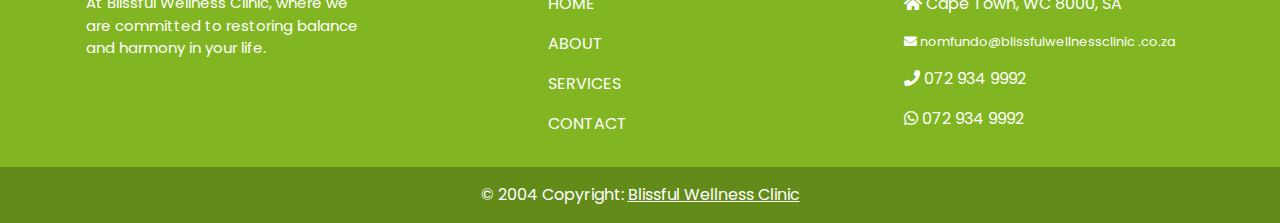
==== commit 06804e28: "modified version" ====
--- a/index.html
+++ b/index.html
@@ -17,7 +17,7 @@
     <div class="navbar navbar-expand-md top-navbar">
         <div class="container">
             <span><i class="fas fa-phone-square"></i> 072 934 9992</span>
-            <span class="mx-auto"><i class="fas fa-envelope"></i> info@blissfulwc.co.za</span>
+            <span class="mx-auto"><i class="fas fa-envelope"></i> nomfundo@blissfulwellnessclinic.co.za</span>
             <div class="top-nav">
                 <span><a href="https://www.facebook.com/nomfundo.macuphe" target="_blank"><i
                             class="fab fa-facebook-square icon-large"></i></a></span>
@@ -113,14 +113,14 @@
                     <h1><i class="fab fa-pagelines"></i> Blissful <span class="treats-span">Treatments <i
                                 class="fab fa-pagelines"></i></span></h1>
                     <br>
-                    <div class="col-md-12">
+                    <!-- <div class="col-md-12">
                         <div class="container-fluid">
                             <div class="container">
                                 <h2 class="red-text">Sale!!!</23>
                                 <h5>BLISSFUL WINTER SPECIAL</h5>
                             </div>
                         </div><br>
-                </div>
+                </div> -->
                 </div>
                 <div class="col-md-4 p-4">
                     <div class="card" style="width: 22rem;">
--- a/css/style.css
+++ b/css/style.css
@@ -175,9 +175,9 @@
 }
 
 section.why-blissful .jumbotron {
-  background: url(/img/background.jpg) no-repeat center center/cover;
+  background: url(/img/background.png) no-repeat center center/cover;
   color: #fff;
-  opacity: 0.8;
+  /* opacity: 0.8; */
 }
 
 section.our-team .jumbotron {
